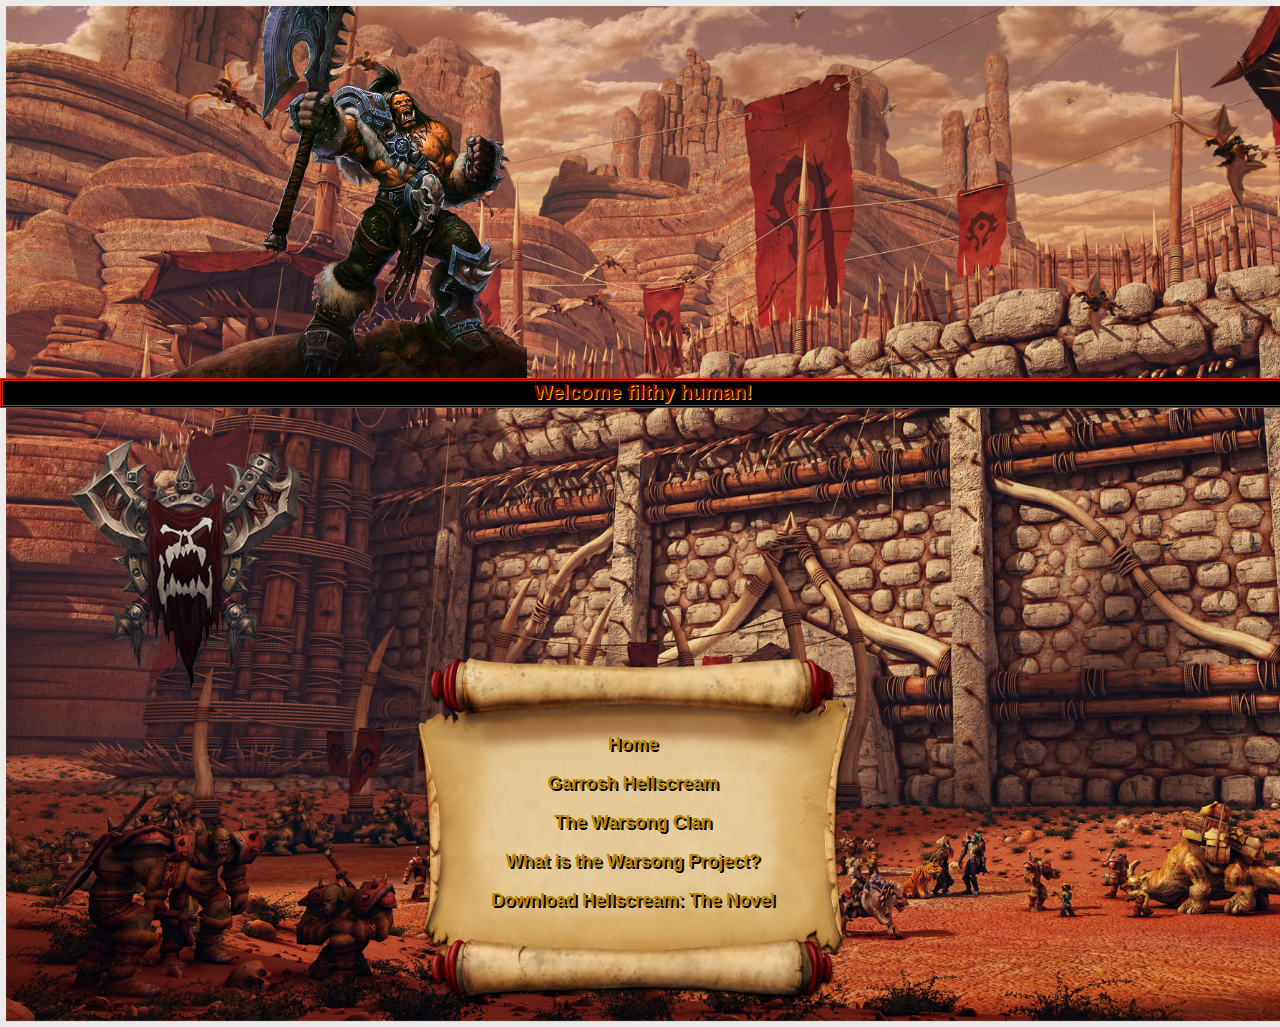
==== grom/index.html @ 45dfd169 "added Grom section to site" ====
<!DOCTYPE html>
<html>
<head>
    <meta charset="utf-8" />
    <meta http-equiv="X-UA-Compatible" content="IE=edge">
    <title>Grommash Hellscream</title>
    <meta name="viewport" content="width=device-width, initial-scale=1">
    <link rel="stylesheet" type="text/css" media="screen" href="style.css" />   
</head>
<body>
    <div class="top">
        <div class="top__grom"></div>
    </div>

    <div class="welcome">
        <span class="welcome__banner">Welcome filthy human!</span>
    </div>

    <div class="warsong-container">
        <img class="warsong__banner" src="img/Warsong_Crest.png">
        <img class="warsong__banner-b" src="img/Warsong_Crest.png">
    </div>

    <div class="maincontent">
        <div class="maincontent__table">
            <ul class="maincontent__list">
                <li><a class="maincontent__link" href="#">Home</a></li>
                <li><a class="maincontent__link" href="#">Garrosh Hellscream</a></li>
                <li><a class="maincontent__link" href="#">The Warsong Clan</a></li>
                <li><a class="maincontent__link" href="#">What is the Warsong Project?</a></li>
                <li><a class="maincontent__link" href="http://eu.battle.net/wow/en/game/lore/savage-world/hellscream/page-1">Download Hellscream: The Novel</a></li>
            </ul>
        </div>
    </div>
    
    
</body>
</html>
---- grom/style.css ----
body {
    background-color: #000;
    background-image: url(img/background1.jpg);
    background-repeat: no-repeat;
    background-size: cover;
    color: #820303;
    font-family: helvetica;
    margin: 0;
    overflow-x: hidden;
    padding: 0;
}

/* Welcome and banner settings begin here! */ 

.top {
    margin: 0 auto;
}

.top__grom {
    background-image: url(img/grom1.png);
    background-repeat: no-repeat;
    background-size: contain;
    height: 376px;
    position: relative;
    top: 6px;
}

.welcome {
    background-color: #000;
    border-color: #d62304;
    border-style: double;
    height: 24px;
    position: relative;
    text-align: center;
    top: 2px;
    width: 100%;
}

.welcome__banner {
    font-size: 20px;
    font-weight: 700;
    text-shadow: 1px 1px #d6cf04;
}

.warsong {
    position: absolute;
}

.warsong__banner {
    position: relative;
    left: 60px;
    top: 30px;
}

.warsong__banner-b {
    position: relative;
    left: 1292px;
    top: 30px;
}

/* Main content settings begin here! */ 

.maincontent {
    display: block;
    text-align: center;
}

.maincontent__table {
    background-image: url(img/scroll.png);
    background-repeat: no-repeat;
    background-size: contain;
    height: 350px;
    left: 75px;
    margin: 0 auto;
    position: relative;
    top: -22px;
    width: 600px;
}

.maincontent__list {
    display: inline-block;
    font-size: 18px;
    font-weight: 700;
    left: -102px;
    list-style-type: none;
    position: relative;
    text-shadow: 2px 2px #000;
    top: 43px;
}

.maincontent__list li:hover {
    list-style-type: none;
    transition: all .2s ease-in-out;
    transform: scale(1.1);
}

.maincontent__list li {
    margin: 18px;
}

.maincontent__link {
    color: #ba8305;
    margin: 16px;
    text-decoration: none;
}

.maincontent__link:hover {
    color: #960101;
}
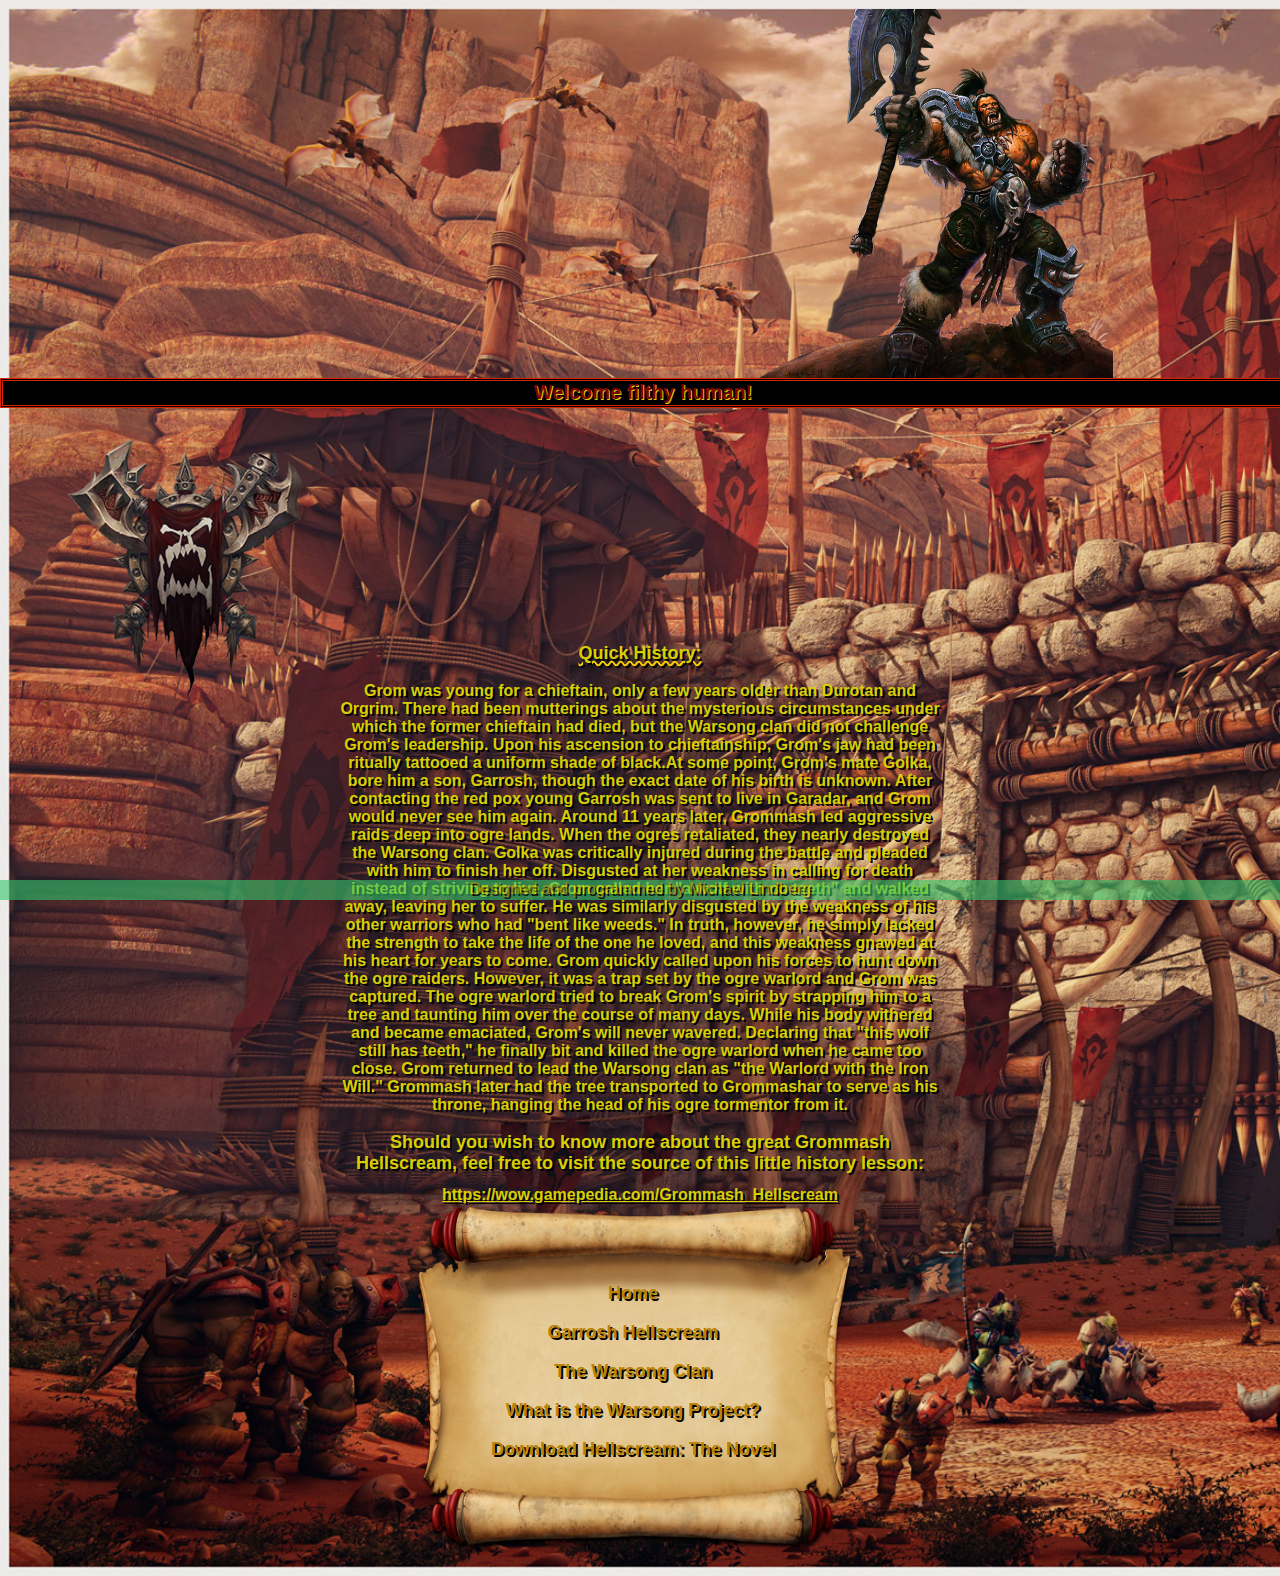
==== commit 8cc09f65: "almost done with grommash page, need minor changes" ====
--- a/grom/index.html
+++ b/grom/index.html
@@ -17,8 +17,20 @@
     </div>
 
     <div class="warsong-container">
-        <img class="warsong__banner" src="img/Warsong_Crest.png">
-        <img class="warsong__banner-b" src="img/Warsong_Crest.png">
+            <img class="warsong__banner" src="img/Warsong_Crest.png">
+            <img class="warsong__banner-b" src="img/Warsong_Crest.png">
+    </div>
+
+    <div class="text">
+        <p class="text__header">Quick History:</p>
+        <span class="text__main">Grom was young for a chieftain, only a few years older than Durotan and Orgrim. There had been mutterings about the mysterious circumstances under which the former chieftain had died, but the Warsong clan did not challenge Grom's leadership. Upon his ascension to chieftainship, Grom's jaw had been ritually tattooed a uniform shade of black.At some point, Grom's mate Golka, bore him a son, Garrosh, though the exact date of his birth is unknown. After contacting the red pox young Garrosh was sent to live in Garadar, and Grom would never see him again.
+                Around 11 years  later, Grommash led aggressive raids deep into ogre lands. When the ogres retaliated, they nearly destroyed the Warsong clan. Golka was critically injured during the battle and pleaded with him to finish her off. Disgusted at her weakness in calling for death instead of striving to live, Grom called her "a wolf with no teeth" and walked away, leaving her to suffer. He was similarly disgusted by the weakness of his other warriors who had "bent like weeds." In truth, however, he simply lacked the strength to take the life of the one he loved, and this weakness gnawed at his heart for years to come.
+                Grom quickly called upon his forces to hunt down the ogre raiders. However, it was a trap set by the ogre warlord and Grom was captured. The ogre warlord tried to break Grom's spirit by strapping him to a tree and taunting him over the course of many days. While his body withered and became emaciated, Grom's will never wavered. Declaring that "this wolf still has teeth," he finally bit and killed the ogre warlord when he came too close. Grom returned to lead the Warsong clan as "the Warlord with the Iron Will."
+                Grommash later had the tree transported to Grommashar to serve as his throne, hanging the head of his ogre tormentor from it.
+        </span>
+        <span class="text__end">Should you wish to know more about the great Grommash Hellscream, feel free to visit the source of this 
+            little history lesson:</span>
+        <a class="text__link" href="https://wow.gamepedia.com/Grommash_Hellscream">https://wow.gamepedia.com/Grommash_Hellscream</a>
     </div>
 
     <div class="maincontent">
@@ -33,6 +45,9 @@
         </div>
     </div>
     
+    <footer class="bottom">
+        Designed and programmed by Michael Lindberg
+    </footer>
     
 </body>
 </html>--- a/grom/style.css
+++ b/grom/style.css
@@ -10,7 +10,7 @@
     padding: 0;
 }
 
-/* Welcome and banner settings begin here! */ 
+/* Welcome settings begin here! */ 
 
 .top {
     margin: 0 auto;
@@ -22,7 +22,8 @@
     background-size: contain;
     height: 376px;
     position: relative;
-    top: 6px;
+    top: 9px;
+    margin-left: 586px;
 }
 
 .welcome {
@@ -35,6 +36,8 @@
     top: 2px;
     width: 100%;
 }
+
+/* Banner settings begin here! */
 
 .welcome__banner {
     font-size: 20px;
@@ -55,6 +58,53 @@
 .warsong__banner-b {
     position: relative;
     left: 1292px;
+    top: 30px;
+}
+
+
+/* Introduction and text settings begin here! */ 
+
+.text {
+    bottom: 52px;
+    position: relative;
+    text-align: center;
+}
+
+.text__header {
+    color: #d6cf04;
+    font-size: 18px;
+    font-weight: 700;
+    text-decoration: underline wavy gold;
+    text-shadow: 2px 2px #000;
+}
+
+.text__main {
+    color: #d6cf04;
+    display: block;
+    font-size: 16px;
+    font-weight: 700;
+    margin: 0 auto;
+    max-width: 600px;
+    text-shadow: 2px 2px #000;
+}
+
+.text__end {
+    color: #d6cf04;
+    display: block;
+    font-size: 18px;
+    font-weight: 700;
+    margin: 0 auto;
+    max-width: 600px;
+    position: relative;
+    text-shadow: 2px 2px #000;
+    top: 18px;
+}
+
+.text__link {
+    color: #d6cf04;
+    font-weight: 700;
+    position: relative;
+    text-shadow: 2px 2px #000;
     top: 30px;
 }
 
@@ -106,4 +156,19 @@
 
 .maincontent__link:hover {
     color: #960101;
+}
+
+/* Footer settings begin here! */ 
+
+.bottom {
+    background-color: #35c66d;
+    bottom: 0;
+    color: #d6cf04;
+    height: 20px;
+    left: 0;
+    opacity: 0.6;
+    position: fixed;
+    text-align: center;
+    text-shadow: 2px 2px #000;
+    width: 100%;
 }